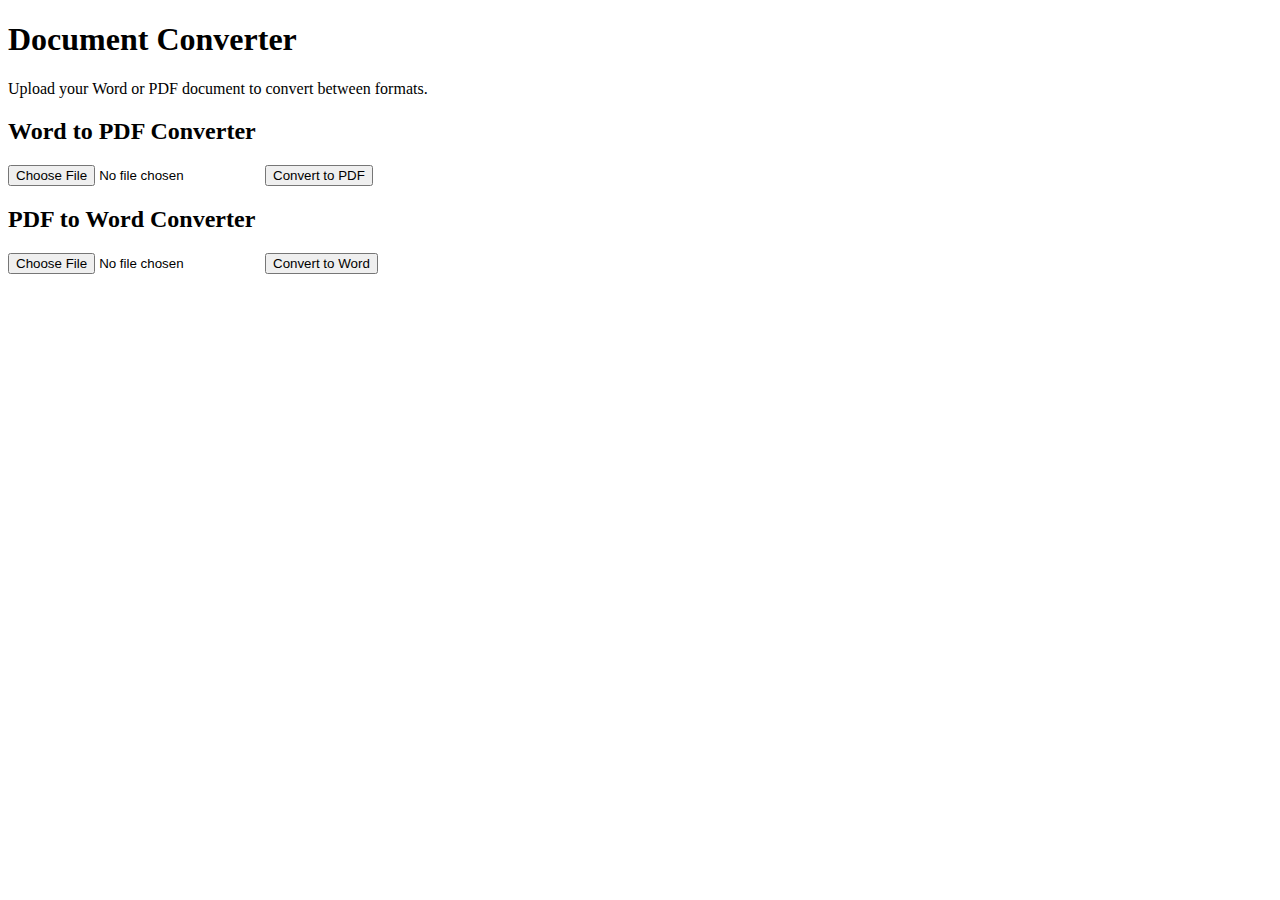
==== src/main/resources/templates/index.html @ 3f0f5b2e "Code" ====
<!DOCTYPE html>
<html lang="en">
<head>
    <meta charset="UTF-8">
    <meta name="viewport" content="width=device-width, initial-scale=1.0">
    <link rel="stylesheet" href="/css/styles.css">
    <title>Document Converter</title>
</head>
<body>
    <div class="container">
        <h1>Document Converter</h1>
        <p>Upload your Word or PDF document to convert between formats.</p>

        <!-- Word to PDF Section -->
        <h2>Word to PDF Converter</h2>
        <form id="wordToPdfForm" enctype="multipart/form-data">
            <input type="file" id="wordInput" name="file" accept=".docx, .doc" required />
            <button type="submit">Convert to PDF</button>
        </form>
        <div class="result" id="pdfResult" style="display:none;">
            <p>Your PDF file is ready!</p>
            <a id="pdfDownloadLink" class="download-link">Download PDF</a>
        </div>

        <!-- PDF to Word Section -->
        <h2>PDF to Word Converter</h2>
        <form id="pdfToDocForm" enctype="multipart/form-data">
            <input type="file" id="pdfInput" name="file" accept=".pdf" required />
            <button type="submit">Convert to Word</button>
        </form>
        <div class="result" id="docResult" style="display:none;">
            <p>Your Word file is ready!</p>
            <a id="docDownloadLink" class="download-link">Download Word</a>
        </div>
    </div>

    <script src="/js/script.js"></script>
</body>
</html>
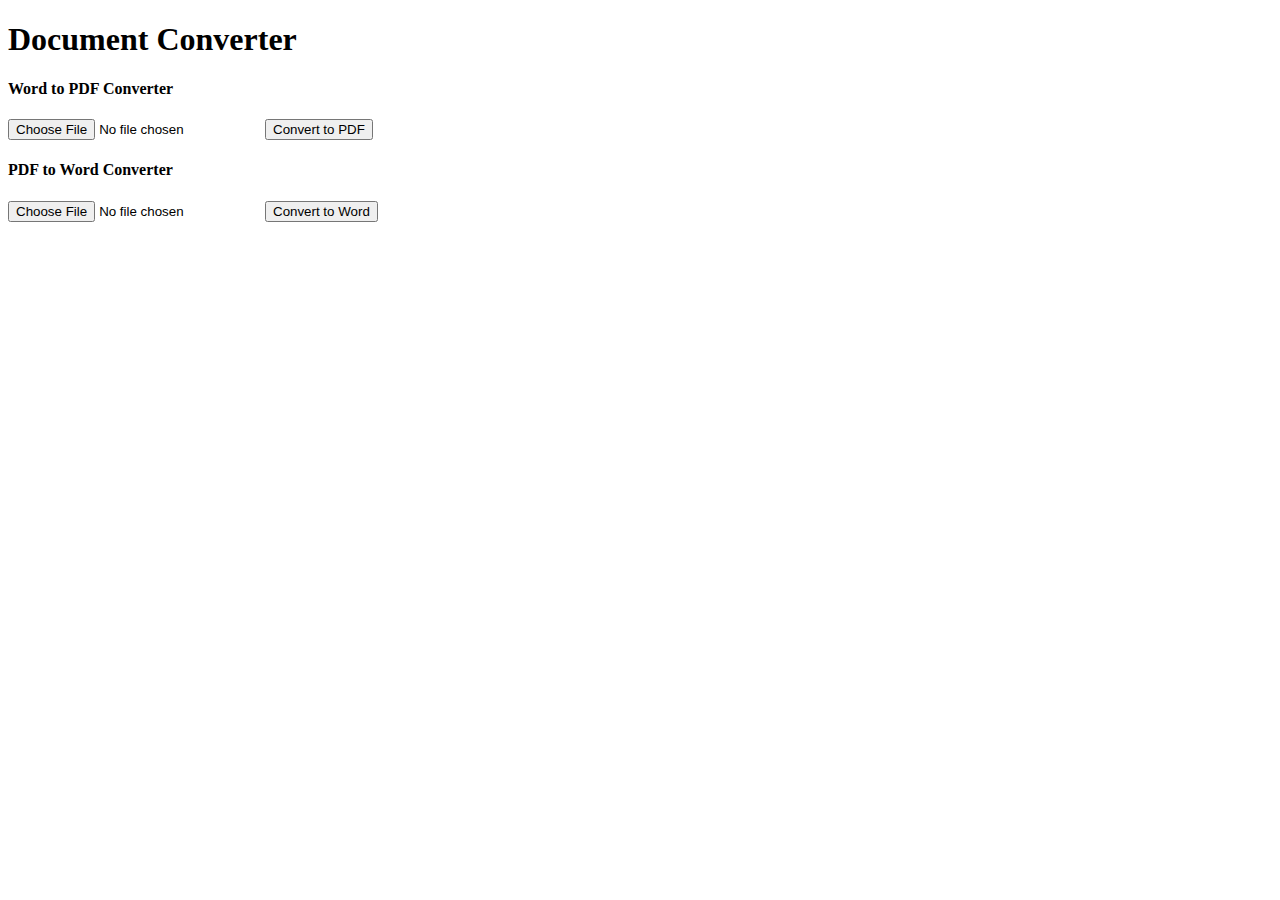
==== commit b306c5cb: "Updated Word to PDF" ====
--- a/src/main/resources/templates/index.html
+++ b/src/main/resources/templates/index.html
@@ -9,27 +9,27 @@
 <body>
     <div class="container">
         <h1>Document Converter</h1>
-        <p>Upload your Word or PDF document to convert between formats.</p>
+
 
         <!-- Word to PDF Section -->
-        <h2>Word to PDF Converter</h2>
+        <h4>Word to PDF Converter</h4>
         <form id="wordToPdfForm" enctype="multipart/form-data">
             <input type="file" id="wordInput" name="file" accept=".docx, .doc" required />
             <button type="submit">Convert to PDF</button>
         </form>
         <div class="result" id="pdfResult" style="display:none;">
-            <p>Your PDF file is ready!</p>
+            <p>Successfully converted!</p>
             <a id="pdfDownloadLink" class="download-link">Download PDF</a>
         </div>
 
         <!-- PDF to Word Section -->
-        <h2>PDF to Word Converter</h2>
+        <h4>PDF to Word Converter</h4>
         <form id="pdfToDocForm" enctype="multipart/form-data">
             <input type="file" id="pdfInput" name="file" accept=".pdf" required />
             <button type="submit">Convert to Word</button>
         </form>
         <div class="result" id="docResult" style="display:none;">
-            <p>Your Word file is ready!</p>
+            <p>Successfully converted!</p>
             <a id="docDownloadLink" class="download-link">Download Word</a>
         </div>
     </div>
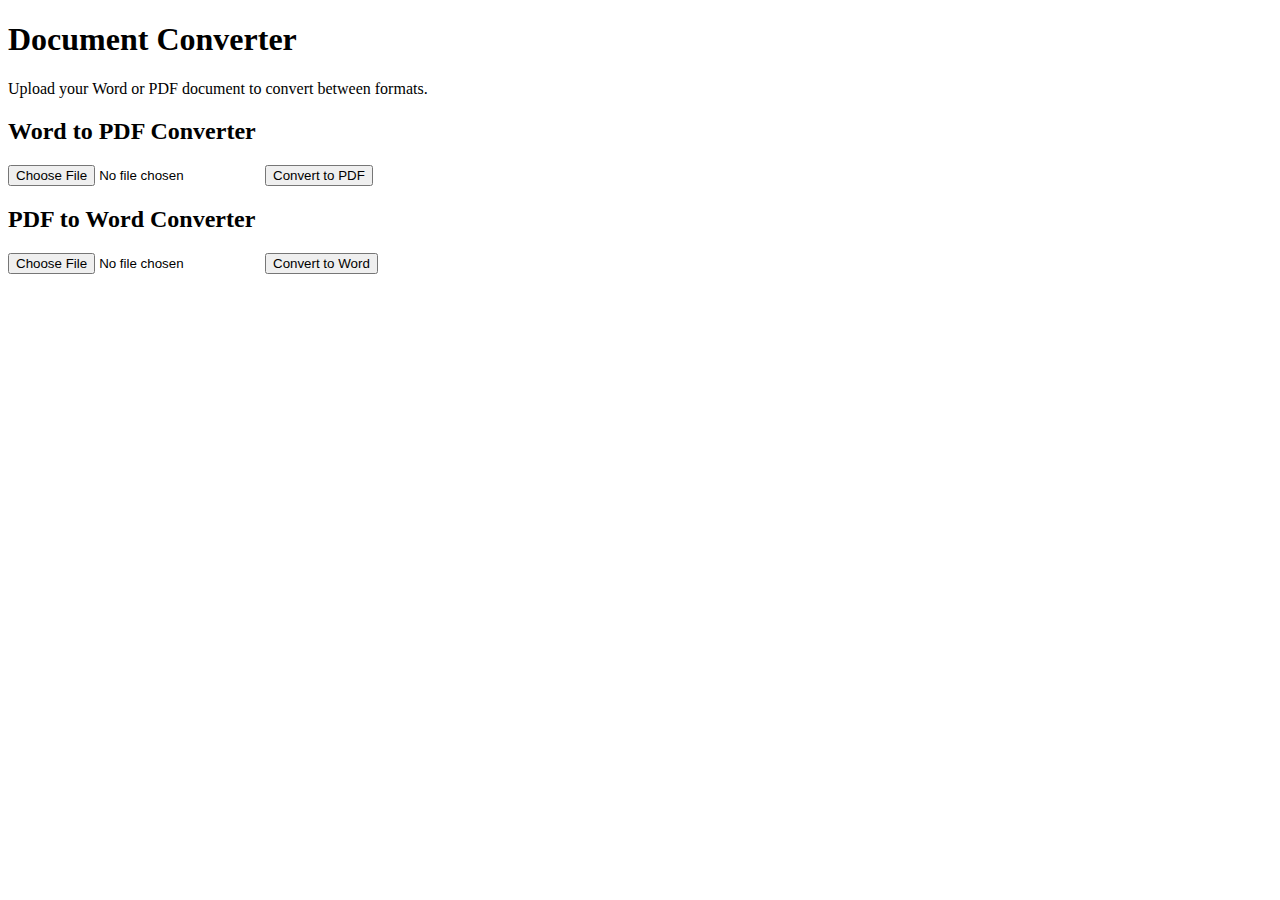
==== commit 3d82041e: "Update index.html" ====
--- a/src/main/resources/templates/index.html
+++ b/src/main/resources/templates/index.html
@@ -9,31 +9,106 @@
 <body>
     <div class="container">
         <h1>Document Converter</h1>
-
+        <p>Upload your Word or PDF document to convert between formats.</p>
 
         <!-- Word to PDF Section -->
-        <h4>Word to PDF Converter</h4>
+        <h2>Word to PDF Converter</h2>
         <form id="wordToPdfForm" enctype="multipart/form-data">
             <input type="file" id="wordInput" name="file" accept=".docx, .doc" required />
             <button type="submit">Convert to PDF</button>
         </form>
         <div class="result" id="pdfResult" style="display:none;">
-            <p>Successfully converted!</p>
+            <p>Your PDF file is ready!</p>
             <a id="pdfDownloadLink" class="download-link">Download PDF</a>
         </div>
 
         <!-- PDF to Word Section -->
-        <h4>PDF to Word Converter</h4>
+        <h2>PDF to Word Converter</h2>
         <form id="pdfToDocForm" enctype="multipart/form-data">
             <input type="file" id="pdfInput" name="file" accept=".pdf" required />
             <button type="submit">Convert to Word</button>
         </form>
         <div class="result" id="docResult" style="display:none;">
-            <p>Successfully converted!</p>
+            <p>Your Word file is ready!</p>
             <a id="docDownloadLink" class="download-link">Download Word</a>
         </div>
     </div>
 
-    <script src="/js/script.js"></script>
+    <script>	// Word to PDF conversion
+
+	document.getElementById("wordToPdfForm").addEventListener("submit", function(event) {
+	    event.preventDefault();
+	    const wordInput = document.getElementById("wordInput");
+	    const formData = new FormData();
+	    formData.append("file", wordInput.files[0]);
+
+	    fetch('/api/document/convert-to-pdf', {
+	        method: 'POST',
+	        body: formData
+	    })
+	    .then(response => {
+	        // Get the original filename from the Content-Disposition header
+	        const disposition = response.headers.get('Content-Disposition');
+	        let pdfFileName = 'converted.pdf'; // Default filename
+	        
+	        if (disposition && disposition.includes('filename=')) {
+	            const filenameMatch = disposition.match(/filename[^;=\n]*=((['"]).*?\2|[^;\n]*)/);
+	            if (filenameMatch != null && filenameMatch[1]) {
+	                pdfFileName = filenameMatch[1].replace(/['"]/g, ''); // Remove quotes if present
+	            }
+				console.log("1----");
+				console.log(pdfFileName);
+	        }
+			console.log(pdfFileName);
+	        return response.blob().then(blob => ({
+	            blob: blob,
+	            pdfFileName: pdfFileName
+	        }));
+	    })
+	    .then(({ blob, pdfFileName }) => {
+	        const downloadLink = document.getElementById("pdfDownloadLink");
+	        const pdfResult = document.getElementById("pdfResult");
+
+	        const url = window.URL.createObjectURL(blob);
+	        downloadLink.href = url;
+	        downloadLink.download = pdfFileName; // Use the original filename
+
+	        pdfResult.style.display = "block";
+	        downloadLink.style.display = "inline";
+	    })
+	    .catch(error => {
+	        console.error('Error:', error);
+	    });
+	});
+
+
+	// PDF to Word conversion
+	document.getElementById("pdfToDocForm").addEventListener("submit", function(event) {
+	    event.preventDefault();
+	    const pdfInput = document.getElementById("pdfInput");
+	    const formData = new FormData();
+	    formData.append("file", pdfInput.files[0]);
+
+	    fetch('/api/document/convert-to-doc', {
+	        method: 'POST',
+	        body: formData
+	    })
+	    .then(response => response.blob())
+	    .then(blob => {
+	        const downloadLink = document.getElementById("docDownloadLink");
+	        const docResult = document.getElementById("docResult");
+
+	        const url = window.URL.createObjectURL(blob);
+	        downloadLink.href = url;
+	        downloadLink.download = 'converted.docx';
+
+	        docResult.style.display = "block";
+	        downloadLink.style.display = "inline";
+	    })
+	    .catch(error => {
+	        console.error('Error:', error);
+	    });
+	});
+</script>
 </body>
 </html>
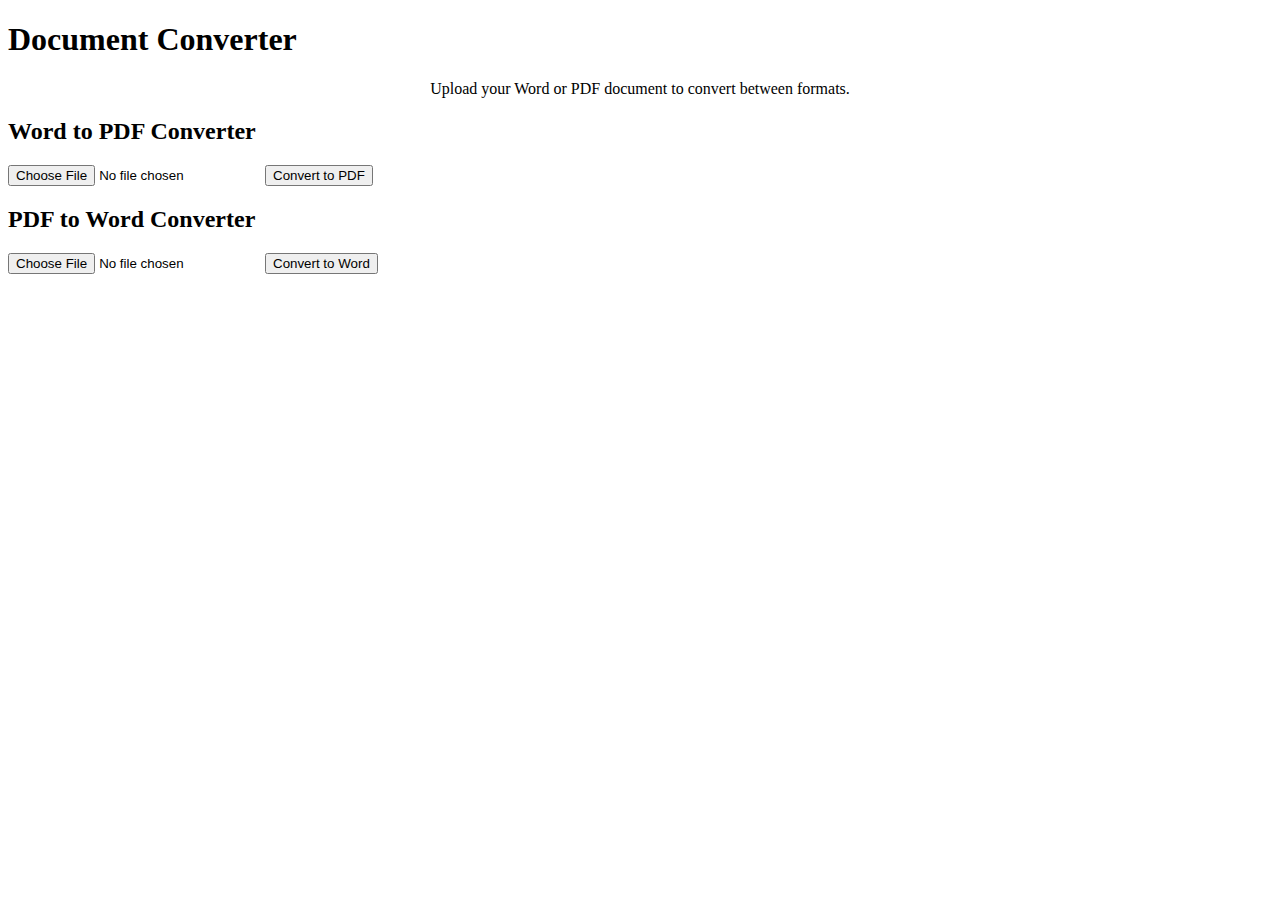
==== commit ef31b487: "Update index.html" ====
--- a/src/main/resources/templates/index.html
+++ b/src/main/resources/templates/index.html
@@ -9,106 +9,121 @@
 <body>
     <div class="container">
         <h1>Document Converter</h1>
-        <p>Upload your Word or PDF document to convert between formats.</p>
+        <p style="text-align: center;">Upload your Word or PDF document to convert between formats.</p>
 
-        <!-- Word to PDF Section -->
-        <h2>Word to PDF Converter</h2>
-        <form id="wordToPdfForm" enctype="multipart/form-data">
-            <input type="file" id="wordInput" name="file" accept=".docx, .doc" required />
-            <button type="submit">Convert to PDF</button>
-        </form>
-        <div class="result" id="pdfResult" style="display:none;">
-            <p>Your PDF file is ready!</p>
-            <a id="pdfDownloadLink" class="download-link">Download PDF</a>
-        </div>
+        <div class="card-container">
+            <!-- Word to PDF Card -->
+            <div class="card">
+                <h2>Word to PDF Converter</h2>
+                <form id="wordToPdfForm" enctype="multipart/form-data">
+                    <input type="file" id="wordInput" name="file" accept=".docx, .doc" required />
+                    <button type="submit">Convert to PDF</button>
+                </form>
+                <div class="result" id="pdfResult" style="display:none;">
+                    <p>Your PDF file is ready!</p>
+                    <a id="pdfDownloadLink" class="download-link">Download PDF</a>
+                </div>
+            </div>
 
-        <!-- PDF to Word Section -->
-        <h2>PDF to Word Converter</h2>
-        <form id="pdfToDocForm" enctype="multipart/form-data">
-            <input type="file" id="pdfInput" name="file" accept=".pdf" required />
-            <button type="submit">Convert to Word</button>
-        </form>
-        <div class="result" id="docResult" style="display:none;">
-            <p>Your Word file is ready!</p>
-            <a id="docDownloadLink" class="download-link">Download Word</a>
+            <!-- PDF to Word Card -->
+            <div class="card">
+                <h2>PDF to Word Converter</h2>
+                <form id="pdfToDocForm" enctype="multipart/form-data">
+                    <input type="file" id="pdfInput" name="file" accept=".pdf" required />
+                    <button type="submit">Convert to Word</button>
+                </form>
+                <div class="result" id="docResult" style="display:none;">
+                    <p>Your Word file is ready!</p>
+                    <a id="docDownloadLink" class="download-link">Download Word</a>
+                </div>
+            </div>
         </div>
     </div>
 
-    <script>	// Word to PDF conversion
+    <script>
+        // Word to PDF conversion
+        document.getElementById("wordToPdfForm").addEventListener("submit", function(event) {
+            event.preventDefault();
+            const wordInput = document.getElementById("wordInput");
+            const formData = new FormData();
+            formData.append("file", wordInput.files[0]);
 
-	document.getElementById("wordToPdfForm").addEventListener("submit", function(event) {
-	    event.preventDefault();
-	    const wordInput = document.getElementById("wordInput");
-	    const formData = new FormData();
-	    formData.append("file", wordInput.files[0]);
+            fetch('/api/document/convert-to-pdf', {
+                method: 'POST',
+                body: formData
+            })
+            .then(response => {
+                const disposition = response.headers.get('Content-Disposition');
+                let pdfFileName = 'converted.pdf'; // Default filename
 
-	    fetch('/api/document/convert-to-pdf', {
-	        method: 'POST',
-	        body: formData
-	    })
-	    .then(response => {
-	        // Get the original filename from the Content-Disposition header
-	        const disposition = response.headers.get('Content-Disposition');
-	        let pdfFileName = 'converted.pdf'; // Default filename
-	        
-	        if (disposition && disposition.includes('filename=')) {
-	            const filenameMatch = disposition.match(/filename[^;=\n]*=((['"]).*?\2|[^;\n]*)/);
-	            if (filenameMatch != null && filenameMatch[1]) {
-	                pdfFileName = filenameMatch[1].replace(/['"]/g, ''); // Remove quotes if present
-	            }
-				console.log("1----");
-				console.log(pdfFileName);
-	        }
-			console.log(pdfFileName);
-	        return response.blob().then(blob => ({
-	            blob: blob,
-	            pdfFileName: pdfFileName
-	        }));
-	    })
-	    .then(({ blob, pdfFileName }) => {
-	        const downloadLink = document.getElementById("pdfDownloadLink");
-	        const pdfResult = document.getElementById("pdfResult");
+                if (disposition && disposition.includes('filename=')) {
+                    const filenameMatch = disposition.match(/filename[^;=\n]*=((['"]).*?\2|[^;\n]*)/);
+                    if (filenameMatch != null && filenameMatch[1]) {
+                        pdfFileName = filenameMatch[1].replace(/['"]/g, '');
+                    }
+                }
+                return response.blob().then(blob => ({
+                    blob: blob,
+                    pdfFileName: pdfFileName
+                }));
+            })
+            .then(({ blob, pdfFileName }) => {
+                const downloadLink = document.getElementById("pdfDownloadLink");
+                const pdfResult = document.getElementById("pdfResult");
 
-	        const url = window.URL.createObjectURL(blob);
-	        downloadLink.href = url;
-	        downloadLink.download = pdfFileName; // Use the original filename
+                const url = window.URL.createObjectURL(blob);
+                downloadLink.href = url;
+                downloadLink.download = pdfFileName;
 
-	        pdfResult.style.display = "block";
-	        downloadLink.style.display = "inline";
-	    })
-	    .catch(error => {
-	        console.error('Error:', error);
-	    });
-	});
+                pdfResult.style.display = "block";
+                downloadLink.style.display = "inline";
+            })
+            .catch(error => {
+                console.error('Error:', error);
+            });
+        });
 
+        // PDF to Word conversion
+        document.getElementById("pdfToDocForm").addEventListener("submit", function(event) {
+            event.preventDefault();
+            const pdfInput = document.getElementById("pdfInput");
+            const formData = new FormData();
+            formData.append("file", pdfInput.files[0]);
 
-	// PDF to Word conversion
-	document.getElementById("pdfToDocForm").addEventListener("submit", function(event) {
-	    event.preventDefault();
-	    const pdfInput = document.getElementById("pdfInput");
-	    const formData = new FormData();
-	    formData.append("file", pdfInput.files[0]);
+            fetch('/api/document/convert-to-doc', {
+                method: 'POST',
+                body: formData
+            })
+            .then(response => {
+                const disposition = response.headers.get('Content-Disposition');
+                let docFileName = 'converted.docx'; // Default filename
 
-	    fetch('/api/document/convert-to-doc', {
-	        method: 'POST',
-	        body: formData
-	    })
-	    .then(response => response.blob())
-	    .then(blob => {
-	        const downloadLink = document.getElementById("docDownloadLink");
-	        const docResult = document.getElementById("docResult");
+                if (disposition && disposition.includes('filename=')) {
+                    const filenameMatch = disposition.match(/filename[^;=\n]*=((['"]).*?\2|[^;\n]*)/);
+                    if (filenameMatch != null && filenameMatch[1]) {
+                        docFileName = filenameMatch[1].replace(/['"]/g, '');
+                    }
+                }
+                return response.blob().then(blob => ({
+                    blob: blob,
+                    docFileName: docFileName
+                }));
+            })
+            .then(({ blob, docFileName }) => {
+                const downloadLink = document.getElementById("docDownloadLink");
+                const docResult = document.getElementById("docResult");
 
-	        const url = window.URL.createObjectURL(blob);
-	        downloadLink.href = url;
-	        downloadLink.download = 'converted.docx';
+                const url = window.URL.createObjectURL(blob);
+                downloadLink.href = url;
+                downloadLink.download = docFileName;
 
-	        docResult.style.display = "block";
-	        downloadLink.style.display = "inline";
-	    })
-	    .catch(error => {
-	        console.error('Error:', error);
-	    });
-	});
-</script>
+                docResult.style.display = "block";
+                downloadLink.style.display = "inline";
+            })
+            .catch(error => {
+                console.error('Error:', error);
+            });
+        });
+    </script>
 </body>
 </html>
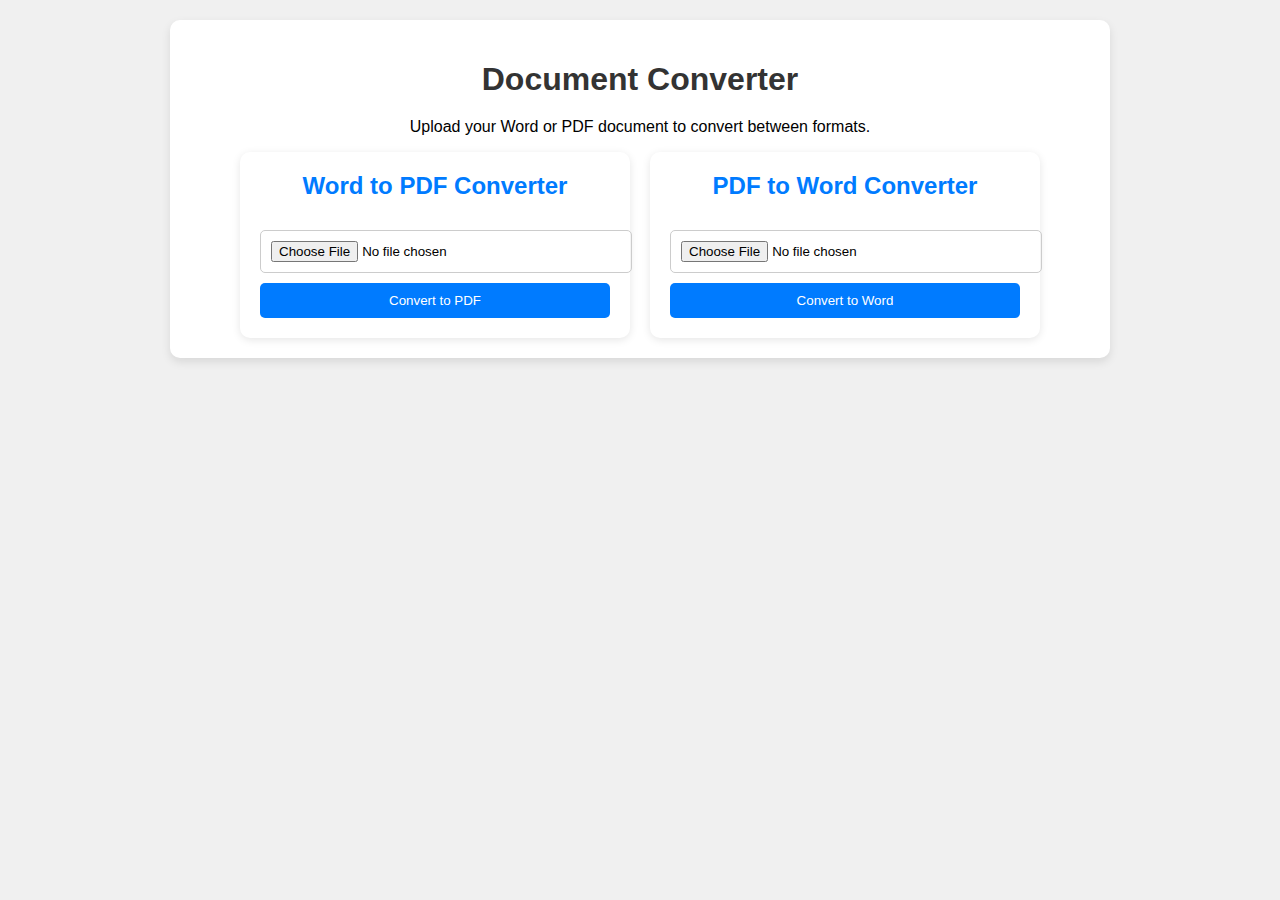
==== commit 23ebf826: "Update index.html" ====
--- a/src/main/resources/templates/index.html
+++ b/src/main/resources/templates/index.html
@@ -3,8 +3,97 @@
 <head>
     <meta charset="UTF-8">
     <meta name="viewport" content="width=device-width, initial-scale=1.0">
-    <link rel="stylesheet" href="/css/styles.css">
     <title>Document Converter</title>
+    <style>
+        body {
+            font-family: 'Arial', sans-serif;
+            margin: 0;
+            padding: 20px;
+            background-color: #f0f0f0;
+        }
+
+        .container {
+            max-width: 900px;
+            margin: auto;
+            padding: 20px;
+            background-color: #ffffff;
+            border-radius: 10px;
+            box-shadow: 0 4px 10px rgba(0, 0, 0, 0.1);
+        }
+
+        h1 {
+            text-align: center;
+            color: #333;
+            margin-bottom: 20px;
+        }
+
+        .card-container {
+            display: flex;
+            justify-content: center; /* Center cards horizontally */
+            gap: 20px; /* Space between cards */
+            flex-wrap: wrap; /* Allow wrapping on smaller screens */
+        }
+
+        .card {
+            background-color: #ffffff;
+            border-radius: 10px;
+            box-shadow: 0 2px 8px rgba(0, 0, 0, 0.1);
+            padding: 20px;
+            flex: 0 1 350px; /* Flexible width for cards */
+            max-width: 450px; /* Increased max width */
+            transition: transform 0.2s; /* Smooth hover effect */
+        }
+
+        .card:hover {
+            transform: translateY(-5px); /* Elevate card on hover */
+        }
+
+        .card h2 {
+            color: #007bff;
+            margin-top: 0;
+            text-align: center;
+        }
+
+        input[type="file"] {
+            width: 100%;
+            padding: 10px;
+            margin: 10px 0;
+            border: 1px solid #ccc;
+            border-radius: 5px;
+        }
+
+        button {
+            background-color: #007bff;
+            color: white;
+            border: none;
+            padding: 10px 15px;
+            border-radius: 5px;
+            cursor: pointer;
+            width: 100%;
+            transition: background-color 0.3s; /* Smooth hover effect */
+        }
+
+        button:hover {
+            background-color: #0056b3;
+        }
+
+        .result {
+            margin-top: 15px;
+            text-align: center;
+        }
+
+        .download-link {
+			padding: 10px 15px;
+			border: none;
+			background-color: green;
+			color: white;
+			text-decoration: none;
+        }
+
+        .download-link:hover {
+            text-decoration: underline;
+        }
+    </style>
 </head>
 <body>
     <div class="container">
